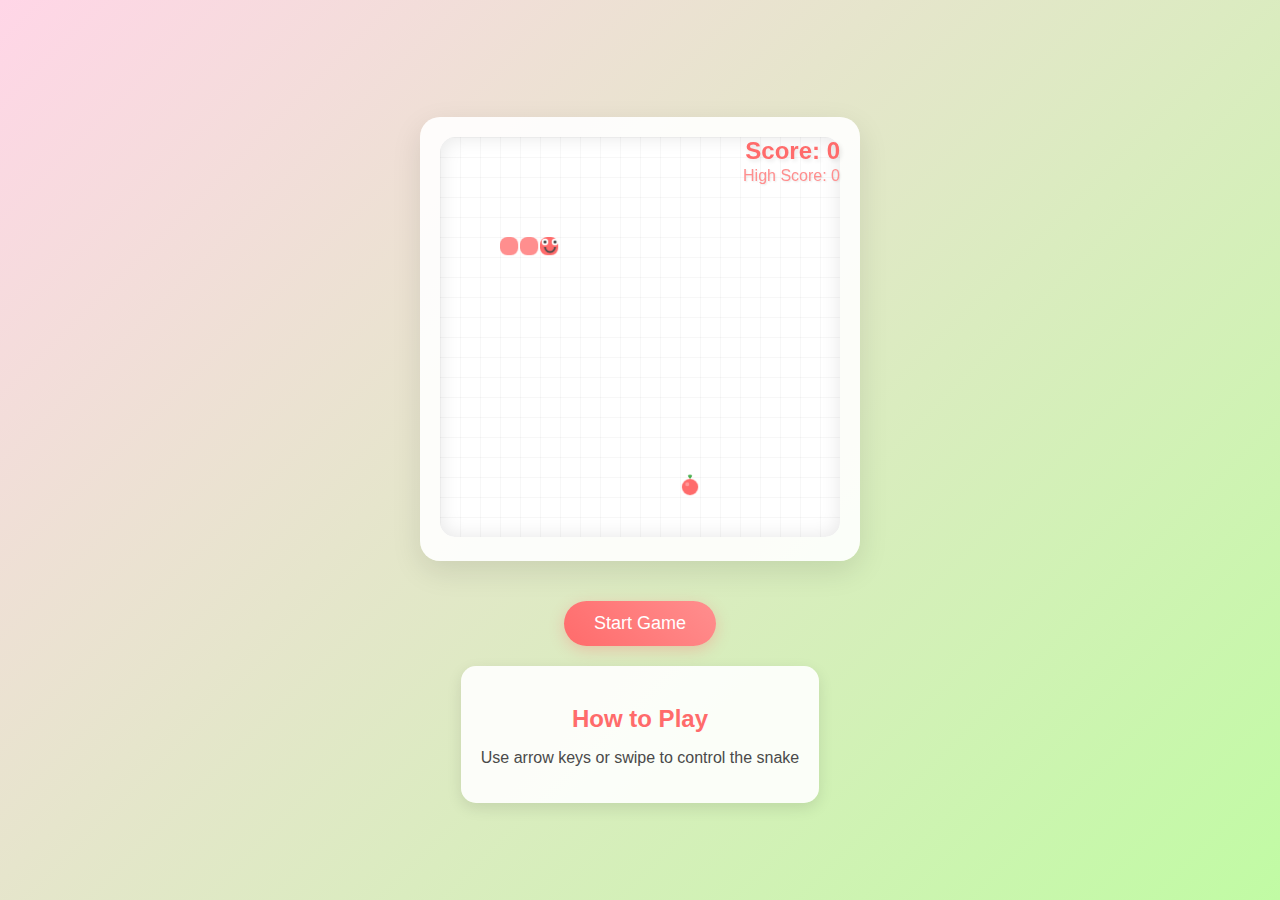
==== snake-game.html @ ce80ccb6 "Improved snake controls responsiveness and added wall teleportation" ====
<!DOCTYPE html>
<html lang="en">
<head>
    <meta charset="UTF-8">
    <meta name="viewport" content="width=device-width, initial-scale=1.0">
    <title>Cute Snake Game</title>
    <style>
        body {
            display: flex;
            flex-direction: column;
            align-items: center;
            justify-content: center;
            min-height: 100vh;
            margin: 0;
            background: linear-gradient(135deg, #ffd6e7 0%, #c1fba4 100%);
            font-family: 'Comic Sans MS', cursive, sans-serif;
            color: #4a4a4a;
        }

        #game-container {
            position: relative;
            width: 100%;
            max-width: 400px;
            margin: 20px;
            background: rgba(255, 255, 255, 0.9);
            border-radius: 20px;
            padding: 20px;
            box-shadow: 0 10px 30px rgba(0, 0, 0, 0.1);
        }

        #game-board {
            width: 100%;
            aspect-ratio: 1;
            background-color: #fff;
            background-image: linear-gradient(rgba(0,0,0,0.03) 1px, transparent 1px), linear-gradient(90deg, rgba(0,0,0,0.03) 1px, transparent 1px);
            background-size: 20px 20px;
            border-radius: 15px;
            box-shadow: inset 0 0 20px rgba(0, 0, 0, 0.1);
        }

        #score {
            position: absolute;
            top: 20px;
            right: 20px;
            font-size: 24px;
            font-weight: bold;
            color: #ff6b6b;
            text-shadow: 2px 2px 4px rgba(0, 0, 0, 0.1);
        }

        #high-score {
            position: absolute;
            top: 50px;
            right: 20px;
            font-size: 16px;
            font-weight: normal;
            color: #ff8e8e;
            text-shadow: 1px 1px 2px rgba(0, 0, 0, 0.1);
        }

        #start-btn {
            margin-top: 20px;
            padding: 12px 30px;
            font-size: 18px;
            background: linear-gradient(45deg, #ff6b6b, #ff8e8e);
            color: white;
            border: none;
            border-radius: 25px;
            cursor: pointer;
            font-family: 'Comic Sans MS', cursive, sans-serif;
            box-shadow: 0 4px 15px rgba(255, 107, 107, 0.3);
            transition: transform 0.2s, box-shadow 0.2s;
        }

        #start-btn:hover {
            transform: translateY(-2px);
            box-shadow: 0 6px 20px rgba(255, 107, 107, 0.4);
        }

        #instructions {
            margin-top: 20px;
            padding: 20px;
            background: rgba(255, 255, 255, 0.9);
            border-radius: 15px;
            max-width: 400px;
            text-align: center;
            box-shadow: 0 5px 15px rgba(0, 0, 0, 0.1);
        }

        #instructions h2 {
            color: #ff6b6b;
            margin-bottom: 15px;
        }

        .control-buttons {
            display: none;
            grid-template-areas:
                ". up ."
                "left down right";
            grid-template-columns: repeat(3, 1fr);
            justify-items: center;
            gap: 10px;
            margin-top: 20px;
            max-width: 240px;
            margin-left: auto;
            margin-right: auto;
        }

        .control-btn {
            padding: 18px;
            width: 60px;
            height: 60px;
            display: flex;
            align-items: center;
            justify-content: center;
            font-size: 24px;
            background: linear-gradient(45deg, #ffd6e7, #ffb6c1);
            color: #4a4a4a;
            border: none;
            border-radius: 15px;
            cursor: pointer;
            box-shadow: 0 4px 10px rgba(0, 0, 0, 0.1);
            transition: transform 0.2s;
        }

        .control-btn:hover {
            transform: scale(1.1);
        }

        .control-btn:active {
            transform: scale(0.95);
            background: linear-gradient(45deg, #ffb6c1, #ffd6e7);
        }

        #up-btn { grid-area: up; }
        #left-btn { grid-area: left; }
        #down-btn { grid-area: down; }
        #right-btn { grid-area: right; }

        @media (max-width: 768px) {
            .control-buttons {
                display: grid;
            }
        }
    </style>
</head>
<body>
    <div id="game-container">
        <canvas id="game-board"></canvas>
        <div id="score">Score: 0</div>
        <div id="high-score">High Score: 0</div>
    </div>
    <button id="start-btn">Start Game</button>
    <div id="instructions">
        <h2>How to Play</h2>
        <p>Use arrow keys or swipe to control the snake</p>
        <div class="control-buttons">
            <button class="control-btn" id="left-btn">←</button>
            <button class="control-btn" id="up-btn">↑</button>
            <button class="control-btn" id="right-btn">→</button>
            <button class="control-btn" id="down-btn">↓</button>
        </div>
    </div>

    <script>
        const canvas = document.getElementById('game-board');
        const ctx = canvas.getContext('2d');
        const startBtn = document.getElementById('start-btn');
        const scoreElement = document.getElementById('score');
        const highScoreElement = document.getElementById('high-score');
        const controlButtons = document.querySelectorAll('.control-btn');

        // Set canvas size
        let CELL_SIZE;

        function resizeCanvas() {
            const container = canvas.parentElement;
            const size = container.clientWidth;
            canvas.width = size;
            canvas.height = size;
            CELL_SIZE = size / GRID_SIZE; // Recalculate CELL_SIZE on resize
            if (!isGameRunning) { // Redraw initial state if game not running
                drawInitialState();
            }
        }

        // Game constants
        const GRID_SIZE = 20;
        const INITIAL_SPEED = 120; // Slightly faster initial speed for better responsiveness
        const MIN_SPEED = 50;

        // Game state
        let snake = [];
        let food = {};
        let direction = 'right';
        let nextDirection = 'right';
        let score = 0;
        let highScore = 0;
        let gameLoopInterval = null; // Renamed variable for interval ID
        let gameSpeed = INITIAL_SPEED;
        let isGameRunning = false;

        // Local storage functions
        function getHighScore() {
            return parseInt(localStorage.getItem('cuteSnakeHighScore') || '0');
        }

        function setHighScore(newScore) {
            highScore = Math.max(newScore, highScore);
            localStorage.setItem('cuteSnakeHighScore', highScore.toString());
            highScoreElement.textContent = `High Score: ${highScore}`;
        }

        // Initialize game
        function initGame() {
            snake = [
                { x: 5, y: 5 },
                { x: 4, y: 5 },
                { x: 3, y: 5 }
            ];
            direction = 'right';
            nextDirection = 'right';
            score = 0;
            gameSpeed = INITIAL_SPEED;
            scoreElement.textContent = `Score: ${score}`;
            highScore = getHighScore();
            highScoreElement.textContent = `High Score: ${highScore}`;
            generateFood();
        }

        // Draw initial state (before game starts)
        function drawInitialState() {
            ctx.clearRect(0, 0, canvas.width, canvas.height);
            drawFood();
            drawSnake();
        }

        // Generate food
        function generateFood() {
            while (true) {
                food = {
                    x: Math.floor(Math.random() * GRID_SIZE),
                    y: Math.floor(Math.random() * GRID_SIZE)
                };
                if (!snake.some(segment => segment.x === food.x && segment.y === food.y)) {
                    break;
                }
            }
        }

        // Draw functions
        function drawSnake() {
            snake.forEach((segment, index) => {
                // Draw snake body
                ctx.fillStyle = index === 0 ? '#ff6b6b' : '#ff8e8e';
                ctx.beginPath();
                ctx.roundRect(
                    segment.x * CELL_SIZE,
                    segment.y * CELL_SIZE,
                    CELL_SIZE - 2,
                    CELL_SIZE - 2,
                    8
                );
                ctx.fill();

                // Draw snake head with cute face
                if (index === 0) {
                    const headX = segment.x * CELL_SIZE;
                    const headY = segment.y * CELL_SIZE;
                    
                    // Eyes
                    ctx.fillStyle = 'white';
                    const eyeSize = CELL_SIZE / 6;
                    const eyeOffset = CELL_SIZE / 4;
                    
                    let leftEyeX, leftEyeY, rightEyeX, rightEyeY;
                    switch(direction) {
                        case 'right':
                            leftEyeX = segment.x * CELL_SIZE + CELL_SIZE - eyeOffset;
                            leftEyeY = segment.y * CELL_SIZE + eyeOffset;
                            rightEyeX = segment.x * CELL_SIZE + CELL_SIZE - eyeOffset;
                            rightEyeY = segment.y * CELL_SIZE + CELL_SIZE - eyeOffset;
                            break;
                        case 'left':
                            leftEyeX = segment.x * CELL_SIZE + eyeOffset;
                            leftEyeY = segment.y * CELL_SIZE + eyeOffset;
                            rightEyeX = segment.x * CELL_SIZE + eyeOffset;
                            rightEyeY = segment.y * CELL_SIZE + CELL_SIZE - eyeOffset;
                            break;
                        case 'up':
                            leftEyeX = segment.x * CELL_SIZE + eyeOffset;
                            leftEyeY = segment.y * CELL_SIZE + eyeOffset;
                            rightEyeX = segment.x * CELL_SIZE + CELL_SIZE - eyeOffset;
                            rightEyeY = segment.y * CELL_SIZE + eyeOffset;
                            break;
                        case 'down':
                            leftEyeX = segment.x * CELL_SIZE + eyeOffset;
                            leftEyeY = segment.y * CELL_SIZE + CELL_SIZE - eyeOffset;
                            rightEyeX = segment.x * CELL_SIZE + CELL_SIZE - eyeOffset;
                            rightEyeY = segment.y * CELL_SIZE + CELL_SIZE - eyeOffset;
                            break;
                    }
                    
                    // Draw eyes
                    ctx.beginPath();
                    ctx.arc(headX + eyeOffset, headY + eyeOffset, eyeSize, 0, Math.PI * 2);
                    ctx.arc(headX + CELL_SIZE - eyeOffset, headY + eyeOffset, eyeSize, 0, Math.PI * 2);
                    ctx.fill();

                    // Draw pupils
                    ctx.fillStyle = '#4a4a4a';
                    ctx.beginPath();
                    ctx.arc(headX + eyeOffset, headY + eyeOffset, eyeSize/2, 0, Math.PI * 2);
                    ctx.arc(headX + CELL_SIZE - eyeOffset, headY + eyeOffset, eyeSize/2, 0, Math.PI * 2);
                    ctx.fill();

                    // Draw cute smile
                    ctx.strokeStyle = '#4a4a4a';
                    ctx.lineWidth = 2;
                    ctx.beginPath();
                    ctx.arc(
                        headX + CELL_SIZE/2,
                        headY + CELL_SIZE/2,
                        CELL_SIZE/4,
                        0,
                        Math.PI
                    );
                    ctx.stroke();
                }
            });
        }

        function drawFood() {
            if (food.x === undefined || food.y === undefined) return;

            // Draw cute apple
            const x = food.x * CELL_SIZE + CELL_SIZE/2;
            const y = food.y * CELL_SIZE + CELL_SIZE/2;
            const size = CELL_SIZE/2 - 2;

            const popSize = food.isEaten ? size * 1.2 : size;

            // Apple body
            ctx.fillStyle = '#ff6b6b';
            ctx.beginPath();
            ctx.arc(x, y, popSize, 0, Math.PI * 2);
            ctx.fill();

            // Apple leaf
            ctx.fillStyle = '#4CAF50';
            ctx.beginPath();
            ctx.moveTo(x, y - popSize);
            ctx.quadraticCurveTo(x + popSize/2, y - popSize - popSize/2, x, y - popSize - popSize/2);
            ctx.quadraticCurveTo(x - popSize/2, y - popSize - popSize/2, x, y - popSize);
            ctx.fill();

            // Apple shine
            ctx.fillStyle = 'rgba(255, 255, 255, 0.3)';
            ctx.beginPath();
            ctx.arc(x - popSize/3, y - popSize/3, popSize/4, 0, Math.PI * 2);
            ctx.fill();

            if (food.isEaten) {
                food.isEaten = false;
            }
        }

        // Game logic
        function moveSnake() {
            const head = { ...snake[0] };
            
            switch (direction) {
                case 'up': head.y--; break;
                case 'down': head.y++; break;
                case 'left': head.x--; break;
                case 'right': head.x++; break;
            }

            // Wall Teleportation
            if (head.x < 0) {
                head.x = GRID_SIZE - 1;
            } else if (head.x >= GRID_SIZE) {
                head.x = 0;
            }
            if (head.y < 0) {
                head.y = GRID_SIZE - 1;
            } else if (head.y >= GRID_SIZE) {
                head.y = 0;
            }

            // Check for self-collision
            if (
                // Check collision with snake body (excluding the new head)
                snake.slice(1).some(segment => segment.x === head.x && segment.y === head.y)) {
                gameOver();
                return;
            }

            snake.unshift(head);

            // Check if food is eaten
            if (head.x === food.x && head.y === food.y) {
                score += 10;
                scoreElement.textContent = `Score: ${score}`;
                food.isEaten = true;
                generateFood();
                // Increase speed
                if (gameSpeed > MIN_SPEED) {
                    gameSpeed -= 5;
                }
            } else {
                snake.pop();
            }

            direction = nextDirection;
        }

        function gameOver() {
            clearInterval(gameLoopInterval);
            isGameRunning = false;
            setHighScore(score);
            startBtn.textContent = 'Play Again';
            ctx.fillStyle = 'rgba(0, 0, 0, 0.7)';
            ctx.fillRect(0, 0, canvas.width, canvas.height);
            ctx.fillStyle = 'white';
            ctx.font = 'bold 30px Comic Sans MS';
            ctx.textAlign = 'center';
            ctx.fillText('Game Over!', canvas.width / 2, canvas.height / 2);
            ctx.font = 'bold 20px Comic Sans MS';
            ctx.fillText(`Final Score: ${score}`, canvas.width / 2, canvas.height / 2 + 40);
        }

        function runGameLoop() { // Renamed game loop function
            ctx.clearRect(0, 0, canvas.width, canvas.height);
            moveSnake();
            drawFood();
            drawSnake();

            // Reschedule the next frame, adjusting for speed changes
            clearInterval(gameLoopInterval);
            if (isGameRunning) {
                gameLoopInterval = setInterval(runGameLoop, gameSpeed);
            }
        }

        // Event listeners
        startBtn.addEventListener('click', () => {
            if (isGameRunning) {
                clearInterval(gameLoopInterval);
                isGameRunning = false;
                startBtn.textContent = 'Resume Game';
            } else {
                if (startBtn.textContent === 'Play Again') {
                    initGame(); // Re-initialize if starting after game over
                }
                isGameRunning = true;
                startBtn.textContent = 'Pause Game';
                // Clear any previous interval before starting a new one
                clearInterval(gameLoopInterval);
                gameLoopInterval = setInterval(runGameLoop, gameSpeed);
            }
        });

        // Keyboard controls
        document.addEventListener('keydown', (e) => {
            if (!isGameRunning) return;
            
            switch (e.key) {
                case 'ArrowUp':
                    if (direction !== 'down') nextDirection = 'up';
                    break;
                case 'ArrowDown':
                    if (direction !== 'up') nextDirection = 'down';
                    break;
                case 'ArrowLeft':
                    if (direction !== 'right') nextDirection = 'left';
                    break;
                case 'ArrowRight':
                    if (direction !== 'left') nextDirection = 'right';
                    break;
            }
        });

        // Touch controls
        let touchStartX = 0;
        let touchStartY = 0;

        canvas.addEventListener('touchstart', (e) => {
            e.preventDefault(); // Prevent default scroll behavior
            touchStartX = e.touches[0].clientX;
            touchStartY = e.touches[0].clientY;
        });

        canvas.addEventListener('touchmove', (e) => {
            e.preventDefault(); // Prevent default scroll behavior
            if (!isGameRunning) return;
            
            const touchEndX = e.touches[0].clientX;
            const touchEndY = e.touches[0].clientY;
            
            const dx = touchEndX - touchStartX;
            const dy = touchEndY - touchStartY;
            
            if (Math.abs(dx) > Math.abs(dy)) {
                if (dx > 0 && direction !== 'left') nextDirection = 'right';
                else if (dx < 0 && direction !== 'right') nextDirection = 'left';
            } else {
                if (dy > 0 && direction !== 'up') nextDirection = 'down';
                else if (dy < 0 && direction !== 'down') nextDirection = 'up';
            }
        });

        // Mobile button controls
        controlButtons.forEach(btn => {
            btn.addEventListener('click', () => {
                if (!isGameRunning) return;
                
                const requestedDirection = btn.id.split('-')[0]; // up, down, left, right

                switch (btn.id) {
                    case 'up-btn':
                        if (direction !== 'down') nextDirection = requestedDirection;
                        break;
                    case 'down-btn':
                        if (direction !== 'up') nextDirection = requestedDirection;
                        break;
                    case 'left-btn':
                        if (direction !== 'right') nextDirection = requestedDirection;
                        break;
                    case 'right-btn':
                        if (direction !== 'left') nextDirection = requestedDirection;
                        break;
                }
            });
        });

        // Initial setup
        resizeCanvas(); // Call resize first to set initial canvas size and CELL_SIZE
        window.addEventListener('resize', resizeCanvas); // Add resize listener
        initGame(); // Initialize game state
        drawInitialState(); // Draw the initial board
    </script>
</body>
</html>
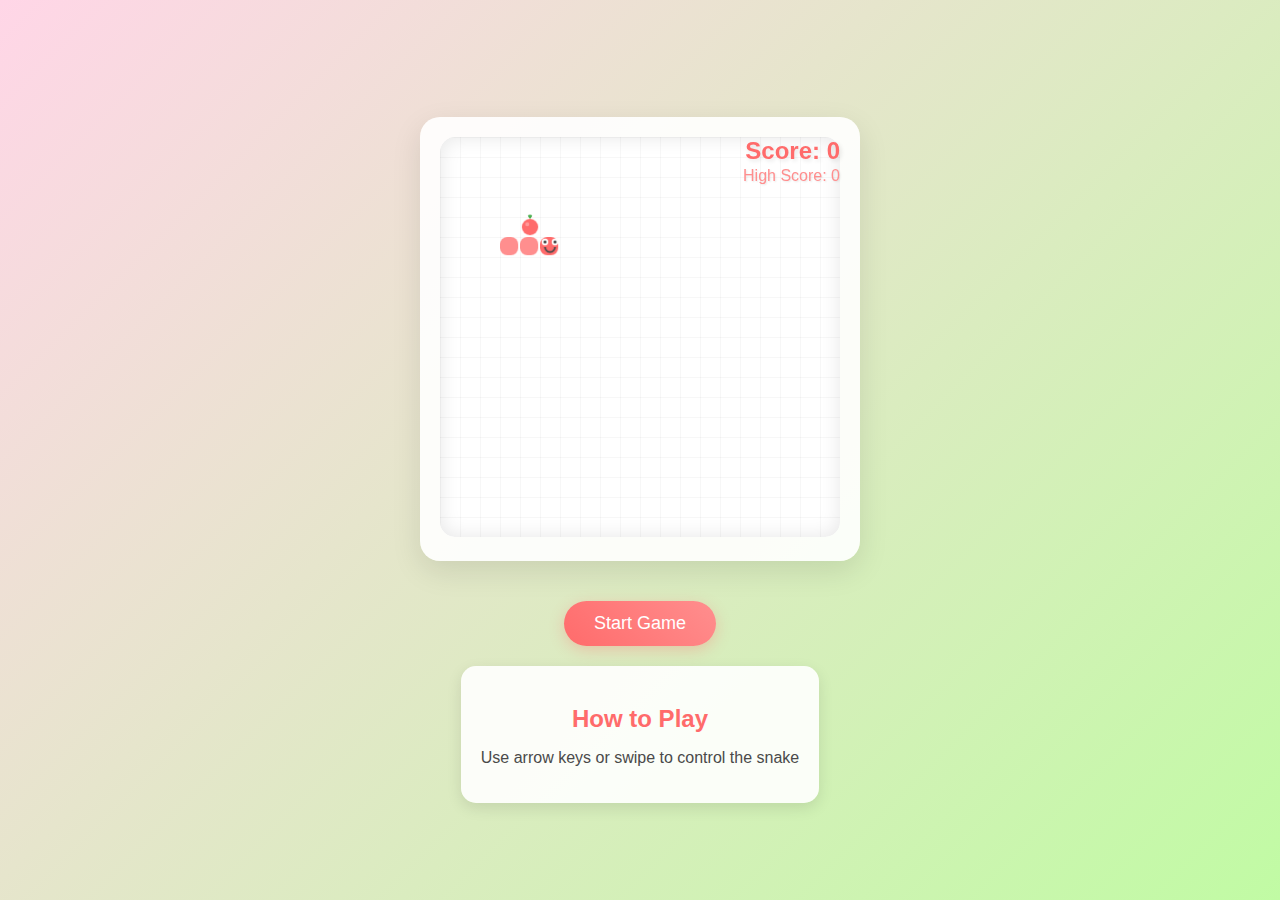
==== commit 89d4ecc4: "Update snake game page title" ====
--- a/snake-game.html
+++ b/snake-game.html
@@ -3,7 +3,7 @@
 <head>
     <meta charset="UTF-8">
     <meta name="viewport" content="width=device-width, initial-scale=1.0">
-    <title>Cute Snake Game</title>
+    <title>The Snake Game</title>
     <style>
         body {
             display: flex;
@@ -94,12 +94,16 @@
 
         .control-buttons {
             display: none;
+            /* Updated grid layout for better D-pad feel */
             grid-template-areas:
                 ". up ."
-                "left down right";
+                "left . right" /* Middle row for left/right */
+                ". down ."; /* Bottom row for down */
+            grid-template-rows: auto auto auto; /* Define 3 rows */
             grid-template-columns: repeat(3, 1fr);
             justify-items: center;
-            gap: 10px;
+            row-gap: 5px; /* Adjust vertical gap */
+            column-gap: 10px; /* Keep horizontal gap */
             margin-top: 20px;
             max-width: 240px;
             margin-left: auto;
@@ -404,10 +408,6 @@
                 scoreElement.textContent = `Score: ${score}`;
                 food.isEaten = true;
                 generateFood();
-                // Increase speed
-                if (gameSpeed > MIN_SPEED) {
-                    gameSpeed -= 5;
-                }
             } else {
                 snake.pop();
             }
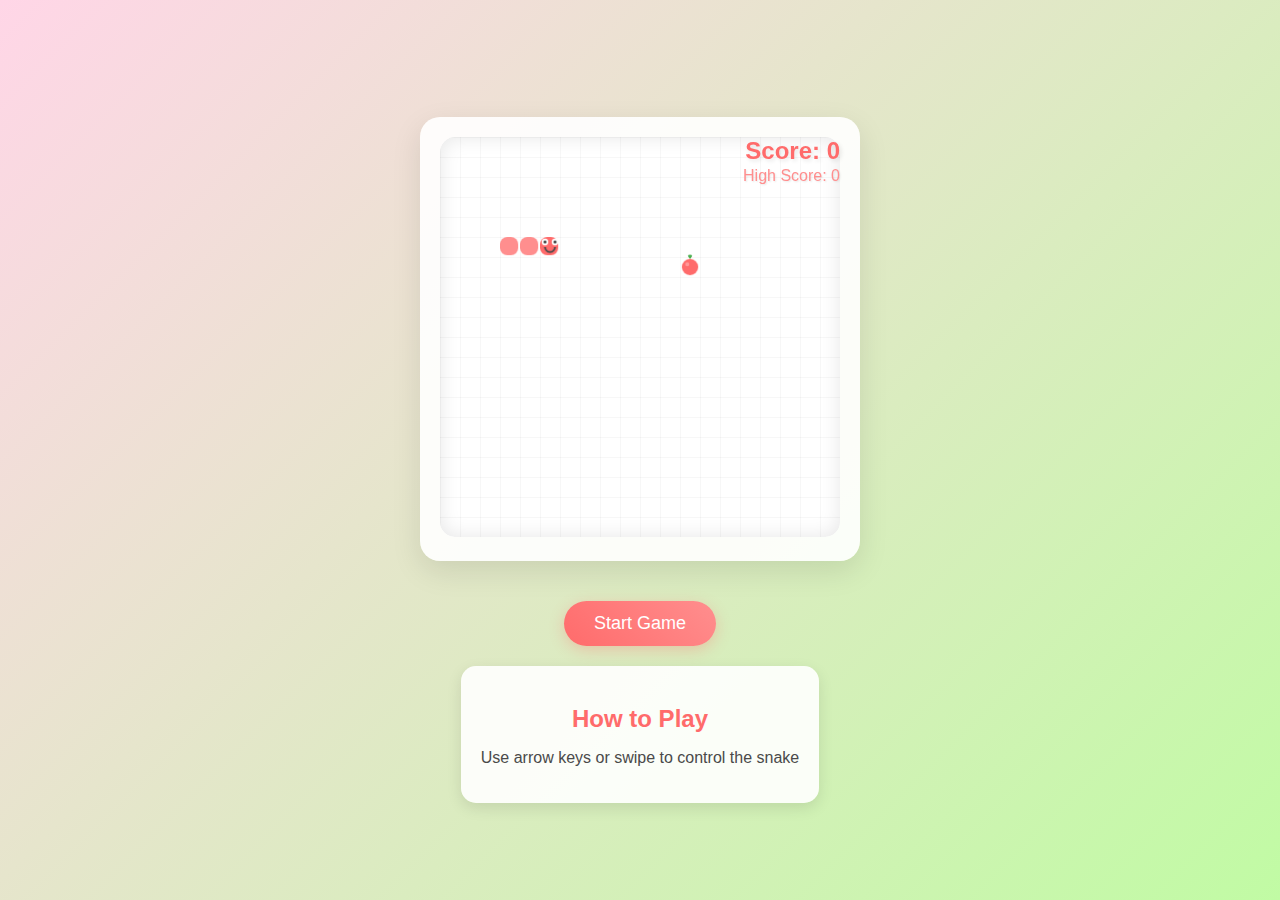
==== commit 4b86d09e: "Convert snake game to basic PWA" ====
--- a/snake-game.html
+++ b/snake-game.html
@@ -4,6 +4,8 @@
     <meta charset="UTF-8">
     <meta name="viewport" content="width=device-width, initial-scale=1.0">
     <title>The Snake Game</title>
+    <link rel="manifest" href="manifest.json">
+    <meta name="theme-color" content="#ff6b6b">
     <style>
         body {
             display: flex;
@@ -539,6 +541,15 @@
         window.addEventListener('resize', resizeCanvas); // Add resize listener
         initGame(); // Initialize game state
         drawInitialState(); // Draw the initial board
+
+        // Register Service Worker
+        if ('serviceWorker' in navigator) {
+          window.addEventListener('load', () => {
+            navigator.serviceWorker.register('/sw.js') // Use absolute path from root
+              .then((reg) => console.log('Service Worker: Registered', reg))
+              .catch((err) => console.log('Service Worker: Registration Error: ', err));
+          });
+        }
     </script>
 </body>
 </html> 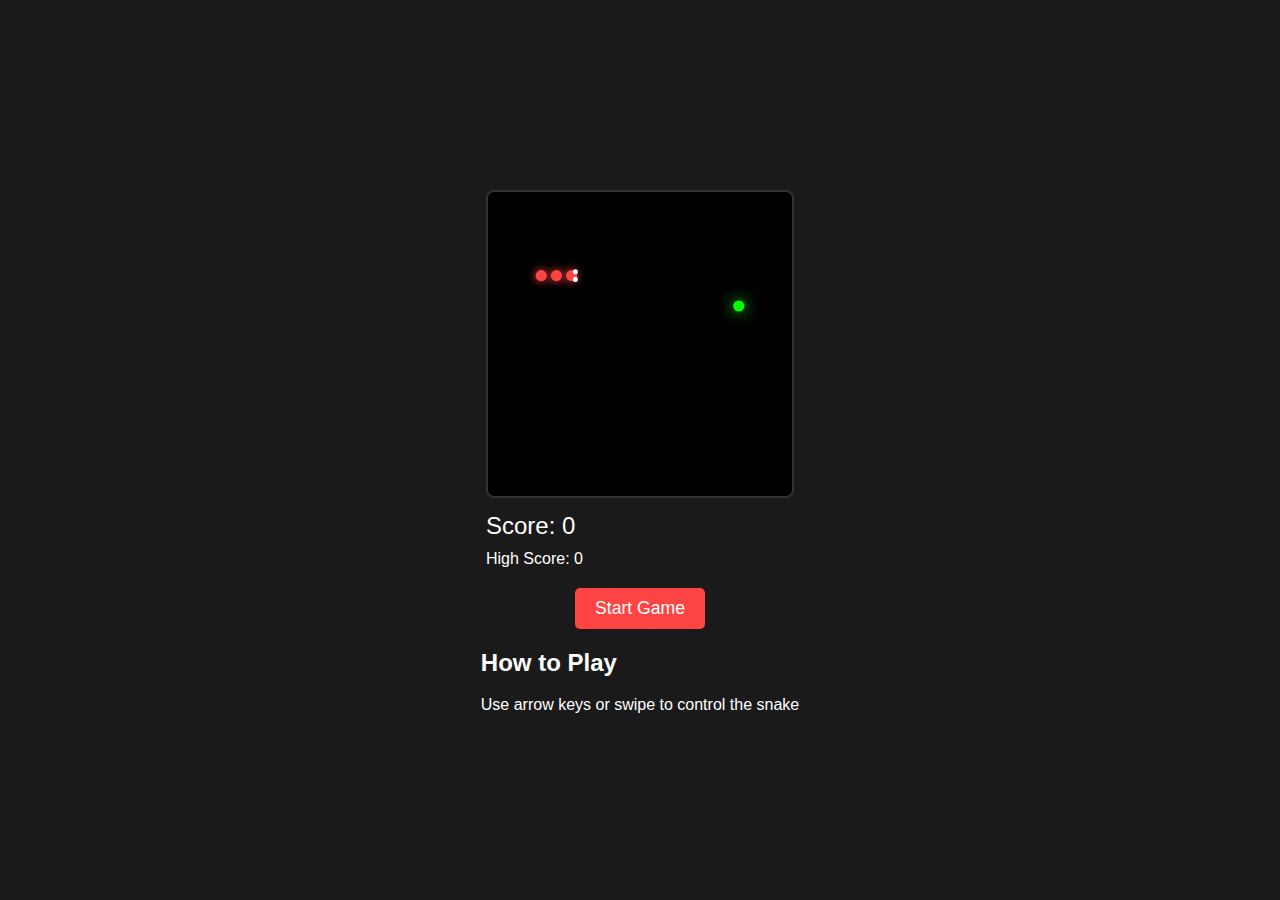
==== commit ed7e88e4: "Increased game speed and improved dot-style appearance" ====
--- a/snake-game.html
+++ b/snake-game.html
@@ -8,140 +8,103 @@
     <meta name="theme-color" content="#ff6b6b">
     <style>
         body {
+            margin: 0;
+            padding: 0;
             display: flex;
             flex-direction: column;
             align-items: center;
             justify-content: center;
             min-height: 100vh;
-            margin: 0;
-            background: linear-gradient(135deg, #ffd6e7 0%, #c1fba4 100%);
-            font-family: 'Comic Sans MS', cursive, sans-serif;
-            color: #4a4a4a;
-        }
-
-        #game-container {
+            background-color: #1a1a1a;
+            font-family: 'Arial', sans-serif;
+            color: #ffffff;
+        }
+
+        .game-container {
             position: relative;
-            width: 100%;
-            max-width: 400px;
             margin: 20px;
-            background: rgba(255, 255, 255, 0.9);
-            border-radius: 20px;
+        }
+
+        canvas {
+            border: 2px solid #333;
+            border-radius: 8px;
+            background-color: #000;
+        }
+
+        .score {
+            font-size: clamp(1.2rem, 3vw, 1.5rem);
+            margin: 10px 0;
+            color: #fff;
+            font-weight: 500;
+        }
+
+        .game-over {
+            display: none;
+            position: absolute;
+            top: 50%;
+            left: 50%;
+            transform: translate(-50%, -50%);
+            background-color: rgba(0, 0, 0, 0.9);
             padding: 20px;
-            box-shadow: 0 10px 30px rgba(0, 0, 0, 0.1);
-        }
-
-        #game-board {
-            width: 100%;
-            aspect-ratio: 1;
-            background-color: #fff;
-            background-image: linear-gradient(rgba(0,0,0,0.03) 1px, transparent 1px), linear-gradient(90deg, rgba(0,0,0,0.03) 1px, transparent 1px);
-            background-size: 20px 20px;
-            border-radius: 15px;
-            box-shadow: inset 0 0 20px rgba(0, 0, 0, 0.1);
-        }
-
-        #score {
-            position: absolute;
-            top: 20px;
-            right: 20px;
-            font-size: 24px;
-            font-weight: bold;
-            color: #ff6b6b;
-            text-shadow: 2px 2px 4px rgba(0, 0, 0, 0.1);
-        }
-
-        #high-score {
-            position: absolute;
-            top: 50px;
-            right: 20px;
-            font-size: 16px;
-            font-weight: normal;
-            color: #ff8e8e;
-            text-shadow: 1px 1px 2px rgba(0, 0, 0, 0.1);
-        }
-
-        #start-btn {
-            margin-top: 20px;
-            padding: 12px 30px;
-            font-size: 18px;
-            background: linear-gradient(45deg, #ff6b6b, #ff8e8e);
+            border-radius: 10px;
+            text-align: center;
+            z-index: 100;
+        }
+
+        .game-over h2 {
+            margin: 0 0 15px 0;
+            color: #ff4444;
+            font-size: clamp(1.5rem, 4vw, 2rem);
+        }
+
+        .game-over p {
+            margin: 0 0 20px 0;
+            color: #fff;
+            font-size: clamp(1rem, 3vw, 1.2rem);
+        }
+
+        button {
+            background-color: #ff4444;
             color: white;
             border: none;
-            border-radius: 25px;
+            padding: 10px 20px;
+            border-radius: 5px;
             cursor: pointer;
-            font-family: 'Comic Sans MS', cursive, sans-serif;
-            box-shadow: 0 4px 15px rgba(255, 107, 107, 0.3);
-            transition: transform 0.2s, box-shadow 0.2s;
-        }
-
-        #start-btn:hover {
-            transform: translateY(-2px);
-            box-shadow: 0 6px 20px rgba(255, 107, 107, 0.4);
-        }
-
-        #instructions {
-            margin-top: 20px;
-            padding: 20px;
-            background: rgba(255, 255, 255, 0.9);
-            border-radius: 15px;
-            max-width: 400px;
-            text-align: center;
-            box-shadow: 0 5px 15px rgba(0, 0, 0, 0.1);
-        }
-
-        #instructions h2 {
-            color: #ff6b6b;
-            margin-bottom: 15px;
+            font-size: clamp(0.9rem, 2.5vw, 1.1rem);
+            transition: background-color 0.3s;
+        }
+
+        button:hover {
+            background-color: #ff6666;
         }
 
         .control-buttons {
             display: none;
-            /* Updated grid layout for better D-pad feel */
-            grid-template-areas:
-                ". up ."
-                "left . right" /* Middle row for left/right */
-                ". down ."; /* Bottom row for down */
-            grid-template-rows: auto auto auto; /* Define 3 rows */
             grid-template-columns: repeat(3, 1fr);
-            justify-items: center;
-            row-gap: 5px; /* Adjust vertical gap */
-            column-gap: 10px; /* Keep horizontal gap */
+            gap: 10px;
             margin-top: 20px;
-            max-width: 240px;
-            margin-left: auto;
-            margin-right: auto;
+            width: 100%;
+            max-width: 300px;
         }
 
         .control-btn {
-            padding: 18px;
-            width: 60px;
-            height: 60px;
+            background-color: #333;
+            color: white;
+            border: none;
+            padding: 15px;
+            border-radius: 50%;
+            cursor: pointer;
+            font-size: 1.2rem;
+            transition: background-color 0.3s;
+            aspect-ratio: 1;
             display: flex;
             align-items: center;
             justify-content: center;
-            font-size: 24px;
-            background: linear-gradient(45deg, #ffd6e7, #ffb6c1);
-            color: #4a4a4a;
-            border: none;
-            border-radius: 15px;
-            cursor: pointer;
-            box-shadow: 0 4px 10px rgba(0, 0, 0, 0.1);
-            transition: transform 0.2s;
-        }
-
-        .control-btn:hover {
-            transform: scale(1.1);
         }
 
         .control-btn:active {
-            transform: scale(0.95);
-            background: linear-gradient(45deg, #ffb6c1, #ffd6e7);
-        }
-
-        #up-btn { grid-area: up; }
-        #left-btn { grid-area: left; }
-        #down-btn { grid-area: down; }
-        #right-btn { grid-area: right; }
+            background-color: #444;
+        }
 
         @media (max-width: 768px) {
             .control-buttons {
@@ -151,9 +114,9 @@
     </style>
 </head>
 <body>
-    <div id="game-container">
+    <div class="game-container">
         <canvas id="game-board"></canvas>
-        <div id="score">Score: 0</div>
+        <div class="score">Score: 0</div>
         <div id="high-score">High Score: 0</div>
     </div>
     <button id="start-btn">Start Game</button>
@@ -168,13 +131,22 @@
         </div>
     </div>
 
+    <div class="game-over">
+        <h2>Game Over!</h2>
+        <p>Final Score: <span id="final-score">0</span></p>
+        <button id="play-again">Play Again</button>
+    </div>
+
     <script>
         const canvas = document.getElementById('game-board');
         const ctx = canvas.getContext('2d');
         const startBtn = document.getElementById('start-btn');
-        const scoreElement = document.getElementById('score');
+        const scoreElement = document.querySelector('.score');
         const highScoreElement = document.getElementById('high-score');
         const controlButtons = document.querySelectorAll('.control-btn');
+        const gameOverDiv = document.querySelector('.game-over');
+        const finalScoreSpan = document.getElementById('final-score');
+        const playAgainBtn = document.getElementById('play-again');
 
         // Set canvas size
         let CELL_SIZE;
@@ -192,8 +164,8 @@
 
         // Game constants
         const GRID_SIZE = 20;
-        const INITIAL_SPEED = 120; // Slightly faster initial speed for better responsiveness
-        const MIN_SPEED = 50;
+        const INITIAL_SPEED = 80; // Increased speed (lower number = faster)
+        const MIN_SPEED = 30; // Faster minimum speed
 
         // Game state
         let snake = [];
@@ -257,118 +229,87 @@
         // Draw functions
         function drawSnake() {
             snake.forEach((segment, index) => {
-                // Draw snake body
-                ctx.fillStyle = index === 0 ? '#ff6b6b' : '#ff8e8e';
+                // Draw dot with glow effect
+                ctx.shadowColor = '#ff4444';
+                ctx.shadowBlur = 10;
+                ctx.fillStyle = '#ff4444';
                 ctx.beginPath();
-                ctx.roundRect(
-                    segment.x * CELL_SIZE,
-                    segment.y * CELL_SIZE,
-                    CELL_SIZE - 2,
-                    CELL_SIZE - 2,
-                    8
+                ctx.arc(
+                    segment.x * CELL_SIZE + CELL_SIZE/2,
+                    segment.y * CELL_SIZE + CELL_SIZE/2,
+                    CELL_SIZE/2 - 2,
+                    0,
+                    Math.PI * 2
                 );
                 ctx.fill();
-
-                // Draw snake head with cute face
+                
+                // Reset shadow
+                ctx.shadowBlur = 0;
+                
+                // Add eyes to head
                 if (index === 0) {
-                    const headX = segment.x * CELL_SIZE;
-                    const headY = segment.y * CELL_SIZE;
+                    ctx.fillStyle = '#fff';
+                    const eyeSize = CELL_SIZE/6;
+                    const eyeOffset = CELL_SIZE/4;
                     
-                    // Eyes
-                    ctx.fillStyle = 'white';
-                    const eyeSize = CELL_SIZE / 6;
-                    const eyeOffset = CELL_SIZE / 4;
+                    // Position eyes based on direction
+                    let leftEyeX = segment.x * CELL_SIZE + CELL_SIZE/2;
+                    let leftEyeY = segment.y * CELL_SIZE + CELL_SIZE/2;
+                    let rightEyeX = segment.x * CELL_SIZE + CELL_SIZE/2;
+                    let rightEyeY = segment.y * CELL_SIZE + CELL_SIZE/2;
                     
-                    let leftEyeX, leftEyeY, rightEyeX, rightEyeY;
                     switch(direction) {
                         case 'right':
-                            leftEyeX = segment.x * CELL_SIZE + CELL_SIZE - eyeOffset;
-                            leftEyeY = segment.y * CELL_SIZE + eyeOffset;
-                            rightEyeX = segment.x * CELL_SIZE + CELL_SIZE - eyeOffset;
-                            rightEyeY = segment.y * CELL_SIZE + CELL_SIZE - eyeOffset;
+                            leftEyeX += eyeOffset;
+                            rightEyeX += eyeOffset;
+                            leftEyeY -= eyeOffset;
+                            rightEyeY += eyeOffset;
                             break;
                         case 'left':
-                            leftEyeX = segment.x * CELL_SIZE + eyeOffset;
-                            leftEyeY = segment.y * CELL_SIZE + eyeOffset;
-                            rightEyeX = segment.x * CELL_SIZE + eyeOffset;
-                            rightEyeY = segment.y * CELL_SIZE + CELL_SIZE - eyeOffset;
+                            leftEyeX -= eyeOffset;
+                            rightEyeX -= eyeOffset;
+                            leftEyeY -= eyeOffset;
+                            rightEyeY += eyeOffset;
                             break;
                         case 'up':
-                            leftEyeX = segment.x * CELL_SIZE + eyeOffset;
-                            leftEyeY = segment.y * CELL_SIZE + eyeOffset;
-                            rightEyeX = segment.x * CELL_SIZE + CELL_SIZE - eyeOffset;
-                            rightEyeY = segment.y * CELL_SIZE + eyeOffset;
+                            leftEyeX -= eyeOffset;
+                            rightEyeX += eyeOffset;
+                            leftEyeY -= eyeOffset;
+                            rightEyeY -= eyeOffset;
                             break;
                         case 'down':
-                            leftEyeX = segment.x * CELL_SIZE + eyeOffset;
-                            leftEyeY = segment.y * CELL_SIZE + CELL_SIZE - eyeOffset;
-                            rightEyeX = segment.x * CELL_SIZE + CELL_SIZE - eyeOffset;
-                            rightEyeY = segment.y * CELL_SIZE + CELL_SIZE - eyeOffset;
+                            leftEyeX -= eyeOffset;
+                            rightEyeX += eyeOffset;
+                            leftEyeY += eyeOffset;
+                            rightEyeY += eyeOffset;
                             break;
                     }
                     
-                    // Draw eyes
                     ctx.beginPath();
-                    ctx.arc(headX + eyeOffset, headY + eyeOffset, eyeSize, 0, Math.PI * 2);
-                    ctx.arc(headX + CELL_SIZE - eyeOffset, headY + eyeOffset, eyeSize, 0, Math.PI * 2);
+                    ctx.arc(leftEyeX, leftEyeY, eyeSize, 0, Math.PI * 2);
+                    ctx.arc(rightEyeX, rightEyeY, eyeSize, 0, Math.PI * 2);
                     ctx.fill();
-
-                    // Draw pupils
-                    ctx.fillStyle = '#4a4a4a';
-                    ctx.beginPath();
-                    ctx.arc(headX + eyeOffset, headY + eyeOffset, eyeSize/2, 0, Math.PI * 2);
-                    ctx.arc(headX + CELL_SIZE - eyeOffset, headY + eyeOffset, eyeSize/2, 0, Math.PI * 2);
-                    ctx.fill();
-
-                    // Draw cute smile
-                    ctx.strokeStyle = '#4a4a4a';
-                    ctx.lineWidth = 2;
-                    ctx.beginPath();
-                    ctx.arc(
-                        headX + CELL_SIZE/2,
-                        headY + CELL_SIZE/2,
-                        CELL_SIZE/4,
-                        0,
-                        Math.PI
-                    );
-                    ctx.stroke();
                 }
             });
         }
 
         function drawFood() {
-            if (food.x === undefined || food.y === undefined) return;
-
-            // Draw cute apple
-            const x = food.x * CELL_SIZE + CELL_SIZE/2;
-            const y = food.y * CELL_SIZE + CELL_SIZE/2;
-            const size = CELL_SIZE/2 - 2;
-
-            const popSize = food.isEaten ? size * 1.2 : size;
-
-            // Apple body
-            ctx.fillStyle = '#ff6b6b';
+            // Draw food with glow effect
+            ctx.shadowColor = '#00ff00';
+            ctx.shadowBlur = 15;
+            ctx.fillStyle = '#00ff00';
             ctx.beginPath();
-            ctx.arc(x, y, popSize, 0, Math.PI * 2);
+            ctx.arc(
+                food.x * CELL_SIZE + CELL_SIZE/2,
+                food.y * CELL_SIZE + CELL_SIZE/2,
+                CELL_SIZE/2 - 2,
+                0,
+                Math.PI * 2
+            );
             ctx.fill();
-
-            // Apple leaf
-            ctx.fillStyle = '#4CAF50';
-            ctx.beginPath();
-            ctx.moveTo(x, y - popSize);
-            ctx.quadraticCurveTo(x + popSize/2, y - popSize - popSize/2, x, y - popSize - popSize/2);
-            ctx.quadraticCurveTo(x - popSize/2, y - popSize - popSize/2, x, y - popSize);
-            ctx.fill();
-
-            // Apple shine
-            ctx.fillStyle = 'rgba(255, 255, 255, 0.3)';
-            ctx.beginPath();
-            ctx.arc(x - popSize/3, y - popSize/3, popSize/4, 0, Math.PI * 2);
-            ctx.fill();
-
-            if (food.isEaten) {
-                food.isEaten = false;
-            }
+            
+            // Reset shadow
+            ctx.shadowBlur = 0;
         }
 
         // Game logic
@@ -430,6 +371,8 @@
             ctx.fillText('Game Over!', canvas.width / 2, canvas.height / 2);
             ctx.font = 'bold 20px Comic Sans MS';
             ctx.fillText(`Final Score: ${score}`, canvas.width / 2, canvas.height / 2 + 40);
+            finalScoreSpan.textContent = score;
+            gameOverDiv.style.display = 'block';
         }
 
         function runGameLoop() { // Renamed game loop function
@@ -550,6 +493,11 @@
               .catch((err) => console.log('Service Worker: Registration Error: ', err));
           });
         }
+
+        playAgainBtn.addEventListener('click', () => {
+            initGame();
+            gameOverDiv.style.display = 'none';
+        });
     </script>
 </body>
 </html> 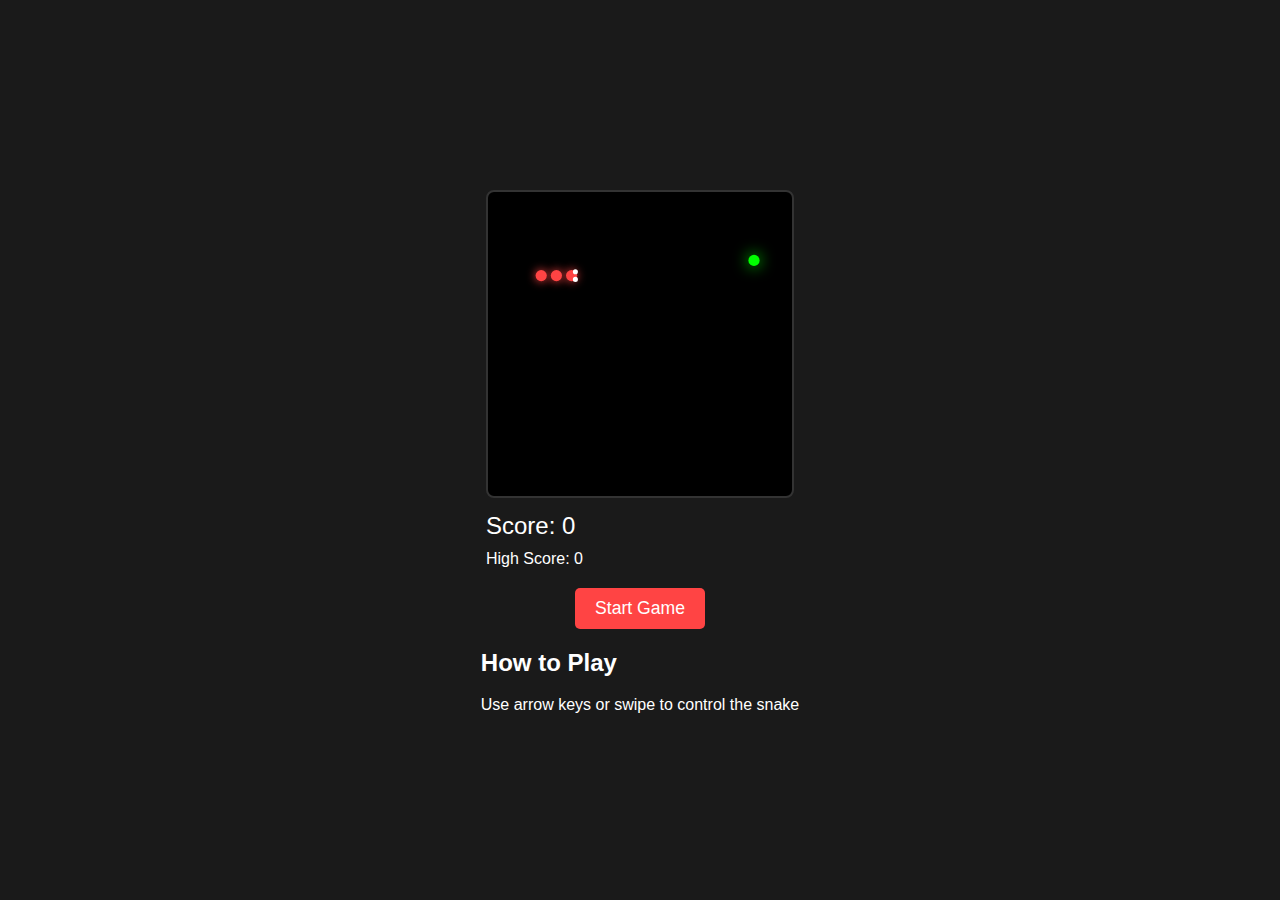
==== commit db2d826e: "Improved control buttons layout to be more symmetrical and console-like" ====
--- a/snake-game.html
+++ b/snake-game.html
@@ -80,35 +80,61 @@
 
         .control-buttons {
             display: none;
-            grid-template-columns: repeat(3, 1fr);
-            gap: 10px;
-            margin-top: 20px;
-            width: 100%;
-            max-width: 300px;
+            position: relative;
+            width: 200px;
+            height: 200px;
+            margin: 20px auto;
         }
 
         .control-btn {
+            position: absolute;
             background-color: #333;
             color: white;
             border: none;
-            padding: 15px;
+            width: 60px;
+            height: 60px;
             border-radius: 50%;
             cursor: pointer;
-            font-size: 1.2rem;
-            transition: background-color 0.3s;
-            aspect-ratio: 1;
+            font-size: 1.5rem;
+            transition: all 0.2s;
             display: flex;
             align-items: center;
             justify-content: center;
+            box-shadow: 0 4px 8px rgba(0, 0, 0, 0.2);
         }
 
         .control-btn:active {
             background-color: #444;
+            transform: scale(0.95);
+        }
+
+        #up-btn {
+            top: 0;
+            left: 50%;
+            transform: translateX(-50%);
+        }
+
+        #down-btn {
+            bottom: 0;
+            left: 50%;
+            transform: translateX(-50%);
+        }
+
+        #left-btn {
+            left: 0;
+            top: 50%;
+            transform: translateY(-50%);
+        }
+
+        #right-btn {
+            right: 0;
+            top: 50%;
+            transform: translateY(-50%);
         }
 
         @media (max-width: 768px) {
             .control-buttons {
-                display: grid;
+                display: block;
             }
         }
     </style>
@@ -124,8 +150,8 @@
         <h2>How to Play</h2>
         <p>Use arrow keys or swipe to control the snake</p>
         <div class="control-buttons">
+            <button class="control-btn" id="up-btn">↑</button>
             <button class="control-btn" id="left-btn">←</button>
-            <button class="control-btn" id="up-btn">↑</button>
             <button class="control-btn" id="right-btn">→</button>
             <button class="control-btn" id="down-btn">↓</button>
         </div>
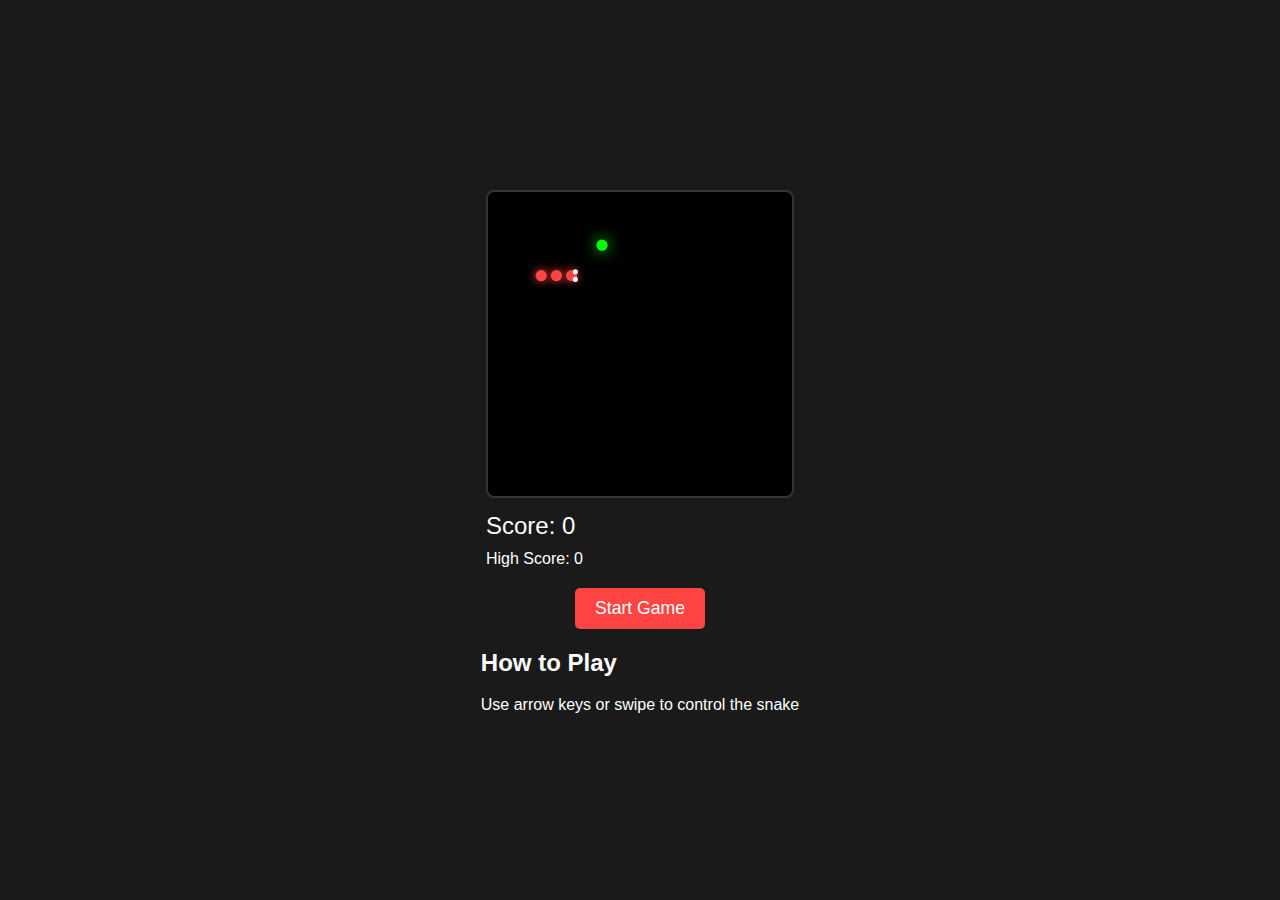
==== commit 71c67508: "Updated control buttons to match D-pad design with game's color scheme" ====
--- a/snake-game.html
+++ b/snake-game.html
@@ -81,30 +81,33 @@
         .control-buttons {
             display: none;
             position: relative;
-            width: 200px;
-            height: 200px;
+            width: 180px;
+            height: 180px;
             margin: 20px auto;
+            background: #333;
+            border-radius: 15px;
+            padding: 15px;
         }
 
         .control-btn {
             position: absolute;
-            background-color: #333;
-            color: white;
+            background-color: #222;
+            color: #ff4444;
             border: none;
             width: 60px;
             height: 60px;
-            border-radius: 50%;
             cursor: pointer;
             font-size: 1.5rem;
             transition: all 0.2s;
             display: flex;
             align-items: center;
             justify-content: center;
-            box-shadow: 0 4px 8px rgba(0, 0, 0, 0.2);
+            border: 2px solid #444;
         }
 
         .control-btn:active {
-            background-color: #444;
+            background-color: #ff4444;
+            color: #fff;
             transform: scale(0.95);
         }
 
@@ -112,24 +115,45 @@
             top: 0;
             left: 50%;
             transform: translateX(-50%);
+            border-radius: 12px 12px 0 0;
+            border-bottom: none;
         }
 
         #down-btn {
             bottom: 0;
             left: 50%;
             transform: translateX(-50%);
+            border-radius: 0 0 12px 12px;
+            border-top: none;
         }
 
         #left-btn {
             left: 0;
             top: 50%;
             transform: translateY(-50%);
+            border-radius: 12px 0 0 12px;
+            border-right: none;
         }
 
         #right-btn {
             right: 0;
             top: 50%;
             transform: translateY(-50%);
+            border-radius: 0 12px 12px 0;
+            border-left: none;
+        }
+
+        /* Center cross design */
+        .control-buttons::after {
+            content: '';
+            position: absolute;
+            top: 50%;
+            left: 50%;
+            transform: translate(-50%, -50%);
+            width: 30px;
+            height: 30px;
+            background-color: #444;
+            border-radius: 50%;
         }
 
         @media (max-width: 768px) {
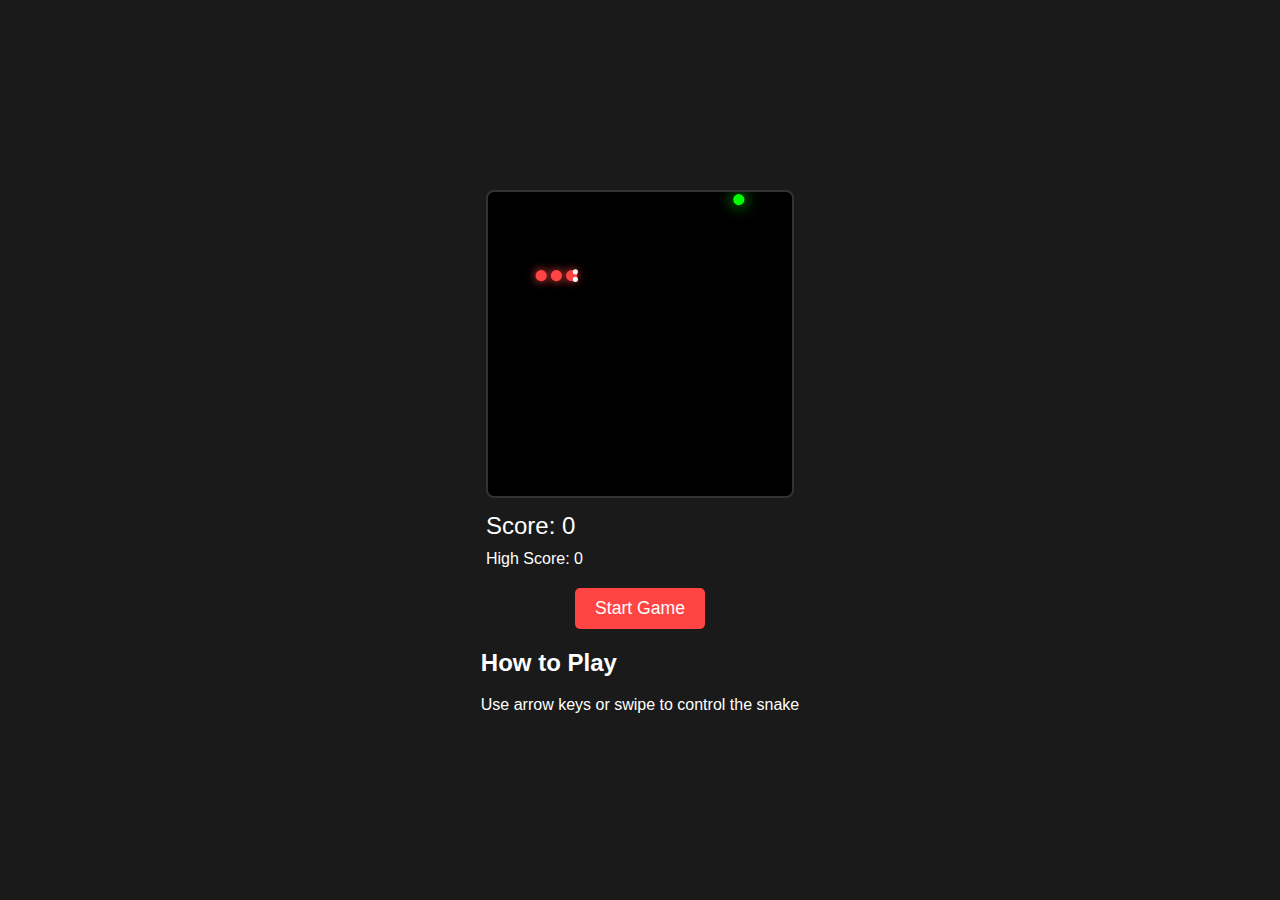
==== commit f5a077aa: "Improved D-pad controls with modern, polished design" ====
--- a/snake-game.html
+++ b/snake-game.html
@@ -84,14 +84,12 @@
             width: 180px;
             height: 180px;
             margin: 20px auto;
-            background: #333;
-            border-radius: 15px;
             padding: 15px;
         }
 
         .control-btn {
             position: absolute;
-            background-color: #222;
+            background-color: rgba(34, 34, 34, 0.95);
             color: #ff4444;
             border: none;
             width: 60px;
@@ -102,45 +100,48 @@
             display: flex;
             align-items: center;
             justify-content: center;
-            border: 2px solid #444;
+            box-shadow: 0 2px 8px rgba(0, 0, 0, 0.3);
+            backdrop-filter: blur(5px);
+            -webkit-backdrop-filter: blur(5px);
         }
 
         .control-btn:active {
             background-color: #ff4444;
             color: #fff;
             transform: scale(0.95);
+            box-shadow: 0 1px 4px rgba(0, 0, 0, 0.4);
         }
 
         #up-btn {
             top: 0;
             left: 50%;
             transform: translateX(-50%);
-            border-radius: 12px 12px 0 0;
-            border-bottom: none;
+            border-radius: 12px 12px 4px 4px;
+            border: 1px solid rgba(255, 68, 68, 0.2);
         }
 
         #down-btn {
             bottom: 0;
             left: 50%;
             transform: translateX(-50%);
-            border-radius: 0 0 12px 12px;
-            border-top: none;
+            border-radius: 4px 4px 12px 12px;
+            border: 1px solid rgba(255, 68, 68, 0.2);
         }
 
         #left-btn {
             left: 0;
             top: 50%;
             transform: translateY(-50%);
-            border-radius: 12px 0 0 12px;
-            border-right: none;
+            border-radius: 12px 4px 4px 12px;
+            border: 1px solid rgba(255, 68, 68, 0.2);
         }
 
         #right-btn {
             right: 0;
             top: 50%;
             transform: translateY(-50%);
-            border-radius: 0 12px 12px 0;
-            border-left: none;
+            border-radius: 4px 12px 12px 4px;
+            border: 1px solid rgba(255, 68, 68, 0.2);
         }
 
         /* Center cross design */
@@ -150,10 +151,13 @@
             top: 50%;
             left: 50%;
             transform: translate(-50%, -50%);
-            width: 30px;
-            height: 30px;
-            background-color: #444;
+            width: 20px;
+            height: 20px;
+            background-color: rgba(255, 68, 68, 0.15);
             border-radius: 50%;
+            backdrop-filter: blur(5px);
+            -webkit-backdrop-filter: blur(5px);
+            border: 1px solid rgba(255, 68, 68, 0.2);
         }
 
         @media (max-width: 768px) {
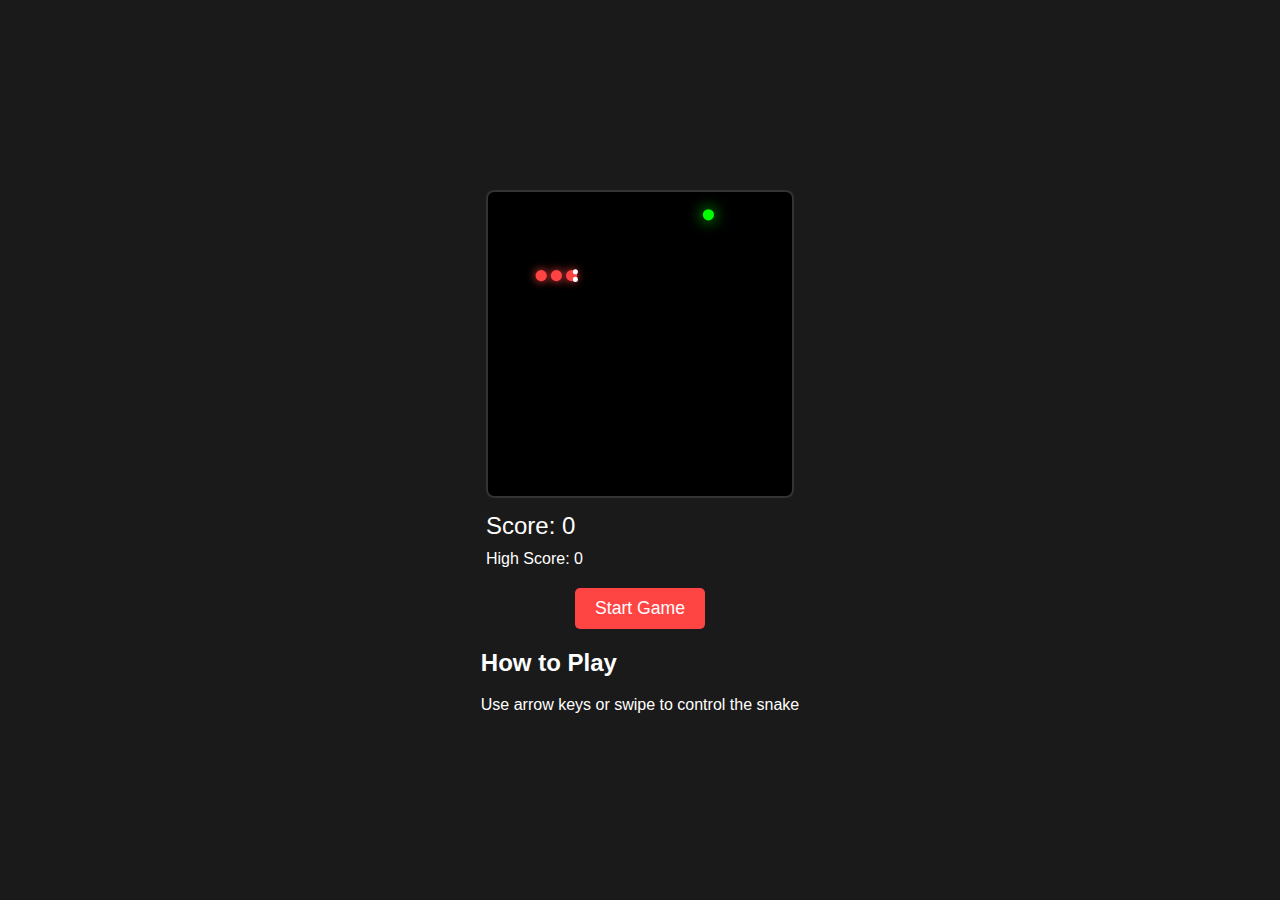
==== commit c5bda757: "Reduced snake speed by 20% for better playability" ====
--- a/snake-game.html
+++ b/snake-game.html
@@ -218,8 +218,8 @@
 
         // Game constants
         const GRID_SIZE = 20;
-        const INITIAL_SPEED = 80; // Increased speed (lower number = faster)
-        const MIN_SPEED = 30; // Faster minimum speed
+        const INITIAL_SPEED = 100; // 20% slower (80 * 1.2 = 96, rounded to 100)
+        const MIN_SPEED = 36; // 20% slower (30 * 1.2 = 36)
 
         // Game state
         let snake = [];
